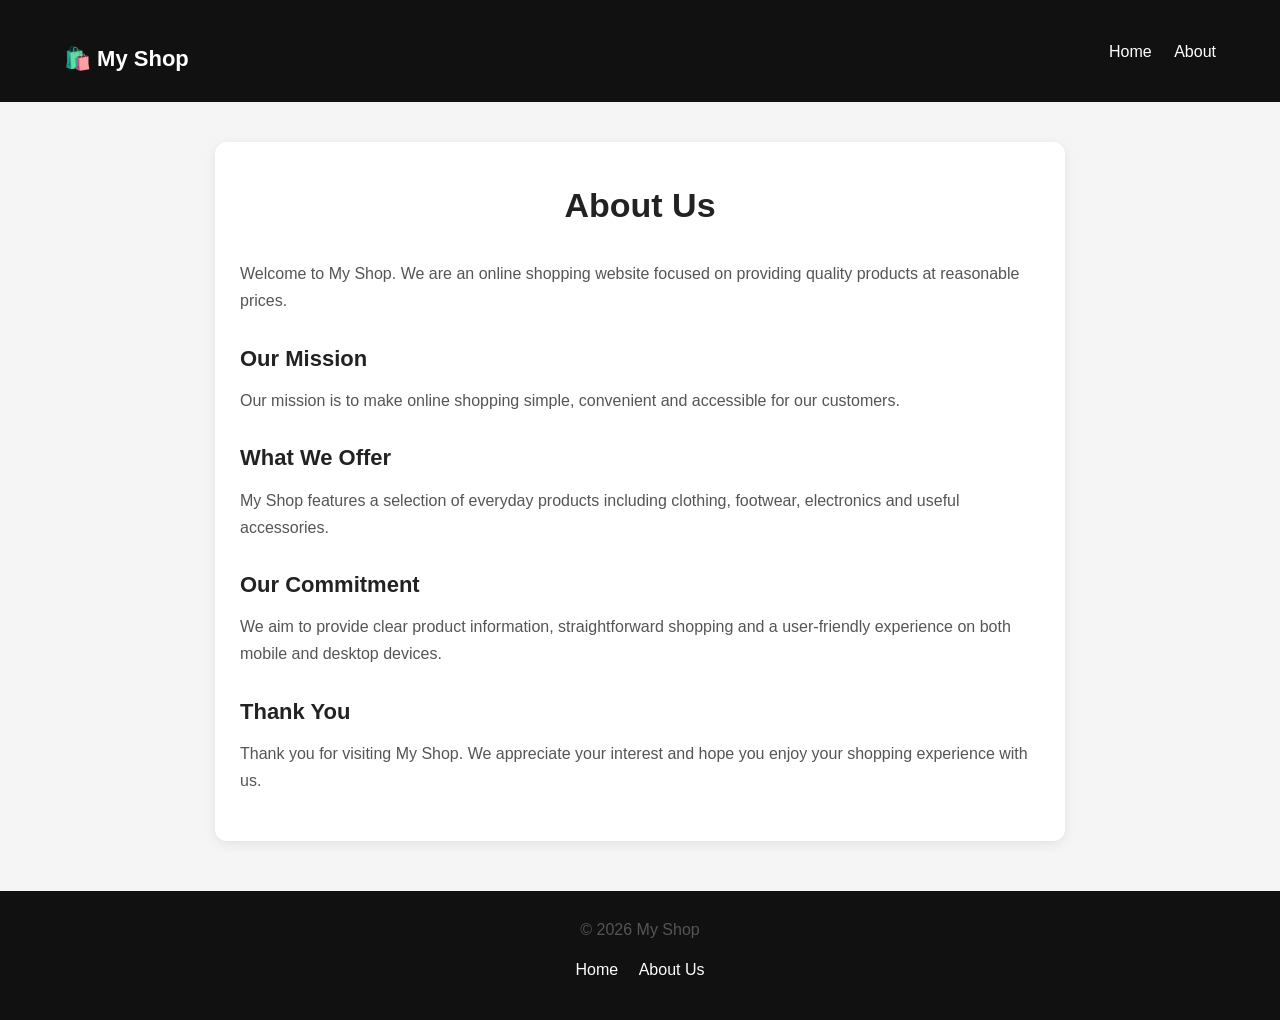
==== about.html @ 10199d0d "Create about.html" ====
<!DOCTYPE html>
<html lang="en">
<head>
  <meta charset="UTF-8">
  <meta name="viewport" content="width=device-width, initial-scale=1.0">

  <title>About Us - My Shop</title>

  <style>
    * {
      box-sizing: border-box;
      margin: 0;
      padding: 0;
    }

    body {
      font-family: Arial, sans-serif;
      background: #f5f5f5;
      color: #222;
      line-height: 1.7;
    }

    header {
      background: #111;
      color: white;
      padding: 15px 5%;
      display: flex;
      justify-content: space-between;
      align-items: center;
    }

    header h2 {
      font-size: 22px;
    }

    nav a {
      color: white;
      text-decoration: none;
      margin-left: 18px;
    }

    .container {
      max-width: 850px;
      margin: 40px auto;
      padding: 35px 25px;
      background: white;
      border-radius: 12px;
      box-shadow: 0 3px 12px rgba(0,0,0,0.08);
    }

    h1 {
      text-align: center;
      margin-bottom: 25px;
      font-size: 34px;
    }

    h2 {
      margin-top: 25px;
      margin-bottom: 10px;
      font-size: 22px;
    }

    p {
      color: #555;
      margin-bottom: 12px;
    }

    footer {
      background: #111;
      color: white;
      text-align: center;
      padding: 25px 15px;
      margin-top: 50px;
    }

    footer a {
      color: white;
      text-decoration: none;
      margin: 0 8px;
    }

    @media (max-width: 600px) {
      header {
        padding: 12px 15px;
      }

      header h2 {
        font-size: 19px;
      }

      nav a {
        margin-left: 8px;
        font-size: 14px;
      }

      .container {
        margin: 20px 12px;
        padding: 25px 18px;
      }

      h1 {
        font-size: 28px;
      }

      h2 {
        font-size: 20px;
      }
    }
  </style>
</head>

<body>

  <header>
    <h2>🛍️ My Shop</h2>

    <nav>
      <a href="index.html">Home</a>
      <a href="about.html">About</a>
    </nav>
  </header>

  <main class="container">

    <h1>About Us</h1>

    <p>
      Welcome to My Shop. We are an online shopping website focused on
      providing quality products at reasonable prices.
    </p>

    <h2>Our Mission</h2>

    <p>
      Our mission is to make online shopping simple, convenient and
      accessible for our customers.
    </p>

    <h2>What We Offer</h2>

    <p>
      My Shop features a selection of everyday products including
      clothing, footwear, electronics and useful accessories.
    </p>

    <h2>Our Commitment</h2>

    <p>
      We aim to provide clear product information, straightforward
      shopping and a user-friendly experience on both mobile and desktop
      devices.
    </p>

    <h2>Thank You</h2>

    <p>
      Thank you for visiting My Shop. We appreciate your interest and
      hope you enjoy your shopping experience with us.
    </p>

  </main>

  <footer>
    <p>© 2026 My Shop</p>

    <p>
      <a href="index.html">Home</a>
      <a href="about.html">About Us</a>
    </p>
  </footer>

</body>
</html>
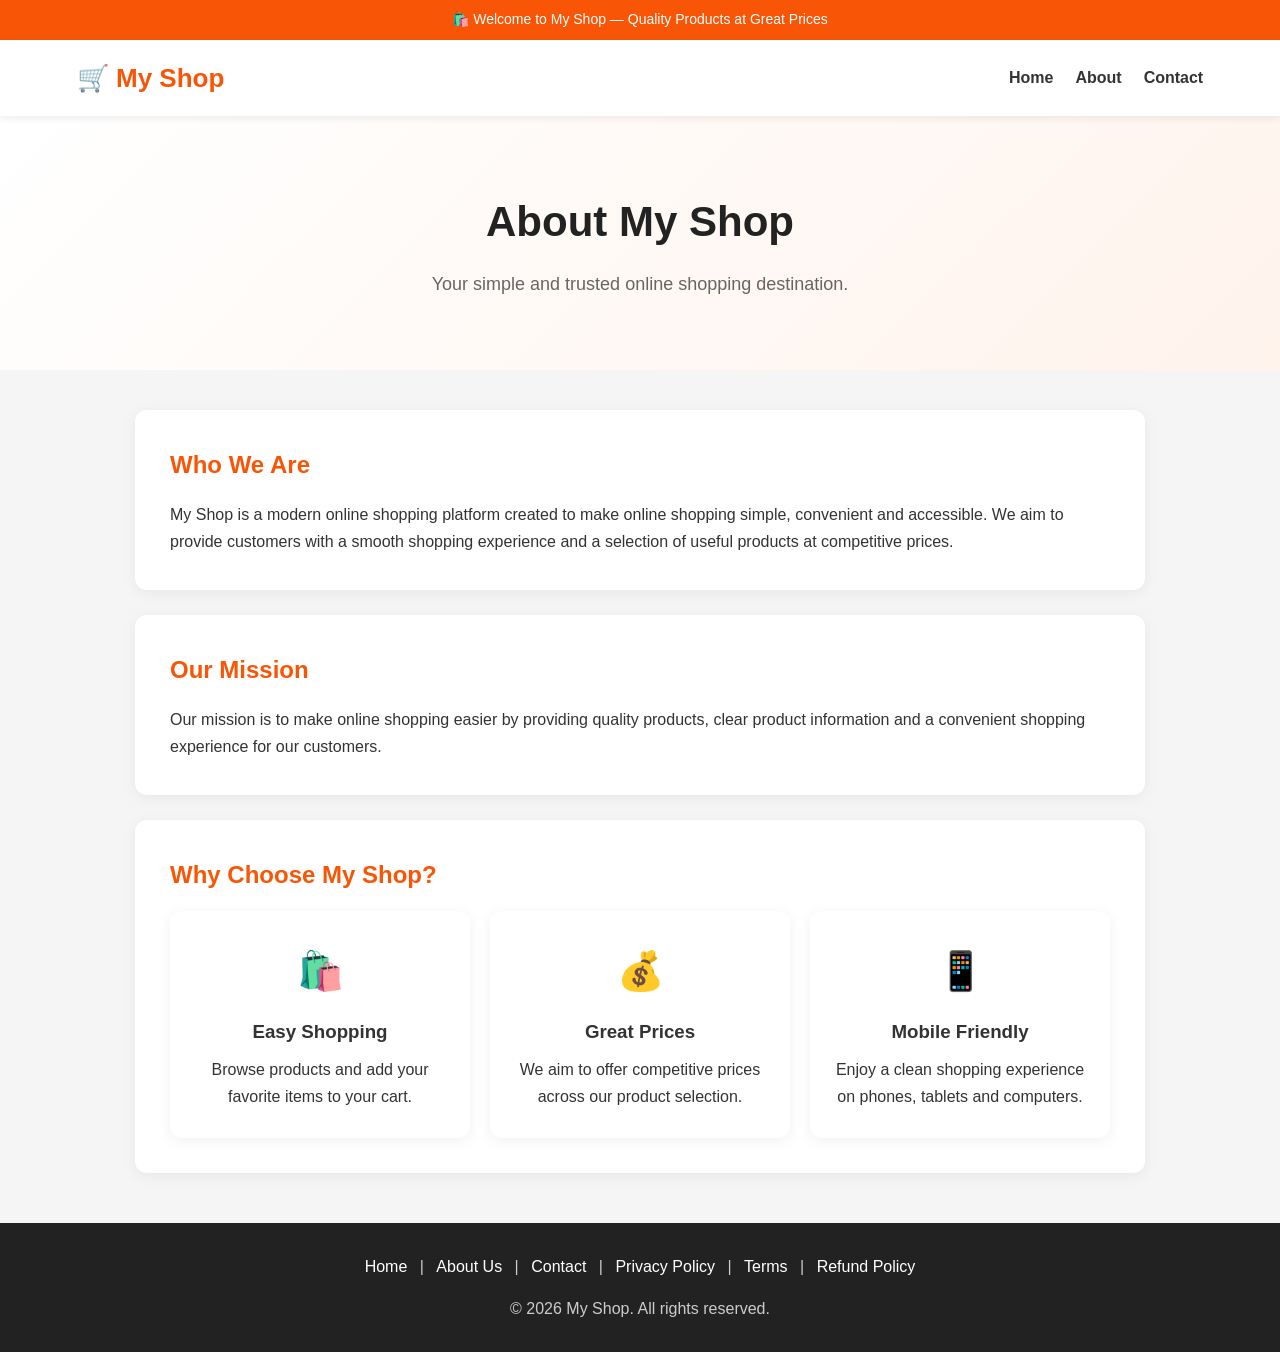
==== commit 9f50e480: "Update about.html" ====
--- a/about.html
+++ b/about.html
@@ -4,7 +4,10 @@
   <meta charset="UTF-8">
   <meta name="viewport" content="width=device-width, initial-scale=1.0">
 
-  <title>About Us - My Shop</title>
+  <meta name="description" content="Learn more about My Shop - a modern online marketplace offering quality products at great prices.">
+  <meta name="robots" content="index, follow">
+
+  <title>About Us | My Shop</title>
 
   <style>
     * {
@@ -16,94 +19,151 @@
     body {
       font-family: Arial, sans-serif;
       background: #f5f5f5;
+      color: #333;
+      line-height: 1.7;
+    }
+
+    .topbar {
+      background: #f85606;
+      color: white;
+      text-align: center;
+      padding: 8px;
+      font-size: 14px;
+    }
+
+    header {
+      background: white;
+      padding: 16px 6%;
+      display: flex;
+      align-items: center;
+      justify-content: space-between;
+      box-shadow: 0 2px 8px rgba(0,0,0,.08);
+      position: sticky;
+      top: 0;
+      z-index: 10;
+    }
+
+    .logo {
+      color: #f85606;
+      font-size: 26px;
+      font-weight: bold;
+      text-decoration: none;
+    }
+
+    nav {
+      display: flex;
+      gap: 22px;
+    }
+
+    nav a {
+      text-decoration: none;
+      color: #333;
+      font-weight: 600;
+    }
+
+    nav a:hover {
+      color: #f85606;
+    }
+
+    .hero {
+      background: linear-gradient(135deg, #fff, #fff3ec);
+      text-align: center;
+      padding: 70px 20px;
+    }
+
+    .hero h1 {
+      font-size: 42px;
       color: #222;
-      line-height: 1.7;
-    }
-
-    header {
-      background: #111;
-      color: white;
-      padding: 15px 5%;
-      display: flex;
-      justify-content: space-between;
-      align-items: center;
-    }
-
-    header h2 {
-      font-size: 22px;
-    }
-
-    nav a {
-      color: white;
-      text-decoration: none;
-      margin-left: 18px;
+      margin-bottom: 12px;
+    }
+
+    .hero p {
+      color: #666;
+      font-size: 18px;
     }
 
     .container {
-      max-width: 850px;
+      max-width: 1050px;
       margin: 40px auto;
-      padding: 35px 25px;
+      padding: 0 20px;
+    }
+
+    .card {
       background: white;
+      padding: 35px;
+      margin-bottom: 25px;
       border-radius: 12px;
-      box-shadow: 0 3px 12px rgba(0,0,0,0.08);
-    }
-
-    h1 {
-      text-align: center;
-      margin-bottom: 25px;
-      font-size: 34px;
-    }
-
-    h2 {
-      margin-top: 25px;
-      margin-bottom: 10px;
-      font-size: 22px;
-    }
-
-    p {
-      color: #555;
+      box-shadow: 0 3px 15px rgba(0,0,0,.06);
+    }
+
+    .card h2 {
+      color: #f85606;
+      margin-bottom: 15px;
+    }
+
+    .features {
+      display: grid;
+      grid-template-columns: repeat(3, 1fr);
+      gap: 20px;
+    }
+
+    .feature {
+      background: white;
+      padding: 28px 20px;
+      text-align: center;
+      border-radius: 12px;
+      box-shadow: 0 3px 15px rgba(0,0,0,.06);
+    }
+
+    .feature .icon {
+      font-size: 38px;
       margin-bottom: 12px;
     }
 
+    .feature h3 {
+      margin-bottom: 8px;
+    }
+
     footer {
-      background: #111;
-      color: white;
-      text-align: center;
-      padding: 25px 15px;
+      background: #222;
+      color: #ccc;
+      text-align: center;
+      padding: 30px 20px;
       margin-top: 50px;
     }
 
     footer a {
-      color: white;
+      color: #fff;
       text-decoration: none;
       margin: 0 8px;
     }
 
-    @media (max-width: 600px) {
+    footer a:hover {
+      color: #f85606;
+    }
+
+    @media (max-width: 700px) {
       header {
-        padding: 12px 15px;
-      }
-
-      header h2 {
-        font-size: 19px;
-      }
-
-      nav a {
-        margin-left: 8px;
-        font-size: 14px;
-      }
-
-      .container {
-        margin: 20px 12px;
-        padding: 25px 18px;
-      }
-
-      h1 {
-        font-size: 28px;
-      }
-
-      h2 {
-        font-size: 20px;
+        flex-direction: column;
+        gap: 12px;
+      }
+
+      nav {
+        gap: 12px;
+        flex-wrap: wrap;
+        justify-content: center;
+      }
+
+      .hero h1 {
+        font-size: 32px;
+      }
+
+      .features {
+        grid-template-columns: 1fr;
+      }
+
+      .card {
+        padding: 25px 20px;
       }
     }
   </style>
@@ -111,63 +171,88 @@
 
 <body>
 
+  <div class="topbar">
+    🛍️ Welcome to My Shop — Quality Products at Great Prices
+  </div>
+
   <header>
-    <h2>🛍️ My Shop</h2>
+    <a href="index.html" class="logo">🛒 My Shop</a>
 
     <nav>
       <a href="index.html">Home</a>
       <a href="about.html">About</a>
+      <a href="contact.html">Contact</a>
     </nav>
   </header>
 
+  <section class="hero">
+    <h1>About My Shop</h1>
+    <p>Your simple and trusted online shopping destination.</p>
+  </section>
+
   <main class="container">
 
-    <h1>About Us</h1>
-
+    <section class="card">
+      <h2>Who We Are</h2>
+      <p>
+        My Shop is a modern online shopping platform created to make
+        online shopping simple, convenient and accessible. We aim to
+        provide customers with a smooth shopping experience and a
+        selection of useful products at competitive prices.
+      </p>
+    </section>
+
+    <section class="card">
+      <h2>Our Mission</h2>
+      <p>
+        Our mission is to make online shopping easier by providing
+        quality products, clear product information and a convenient
+        shopping experience for our customers.
+      </p>
+    </section>
+
+    <section class="card">
+      <h2>Why Choose My Shop?</h2>
+
+      <div class="features">
+
+        <div class="feature">
+          <div class="icon">🛍️</div>
+          <h3>Easy Shopping</h3>
+          <p>Browse products and add your favorite items to your cart.</p>
+        </div>
+
+        <div class="feature">
+          <div class="icon">💰</div>
+          <h3>Great Prices</h3>
+          <p>We aim to offer competitive prices across our product selection.</p>
+        </div>
+
+        <div class="feature">
+          <div class="icon">📱</div>
+          <h3>Mobile Friendly</h3>
+          <p>Enjoy a clean shopping experience on phones, tablets and computers.</p>
+        </div>
+
+      </div>
+    </section>
+
+  </main>
+
+  <footer>
     <p>
-      Welcome to My Shop. We are an online shopping website focused on
-      providing quality products at reasonable prices.
+      <a href="index.html">Home</a> |
+      <a href="about.html">About Us</a> |
+      <a href="contact.html">Contact</a> |
+      <a href="privacy.html">Privacy Policy</a> |
+      <a href="terms.html">Terms</a> |
+      <a href="refund.html">Refund Policy</a>
     </p>
 
-    <h2>Our Mission</h2>
-
-    <p>
-      Our mission is to make online shopping simple, convenient and
-      accessible for our customers.
-    </p>
-
-    <h2>What We Offer</h2>
-
-    <p>
-      My Shop features a selection of everyday products including
-      clothing, footwear, electronics and useful accessories.
-    </p>
-
-    <h2>Our Commitment</h2>
-
-    <p>
-      We aim to provide clear product information, straightforward
-      shopping and a user-friendly experience on both mobile and desktop
-      devices.
-    </p>
-
-    <h2>Thank You</h2>
-
-    <p>
-      Thank you for visiting My Shop. We appreciate your interest and
-      hope you enjoy your shopping experience with us.
-    </p>
-
-  </main>
-
-  <footer>
-    <p>© 2026 My Shop</p>
-
-    <p>
-      <a href="index.html">Home</a>
-      <a href="about.html">About Us</a>
+    <p style="margin-top:15px;">
+      © 2026 My Shop. All rights reserved.
     </p>
   </footer>
 
 </body>
-</html>
+  </html>
